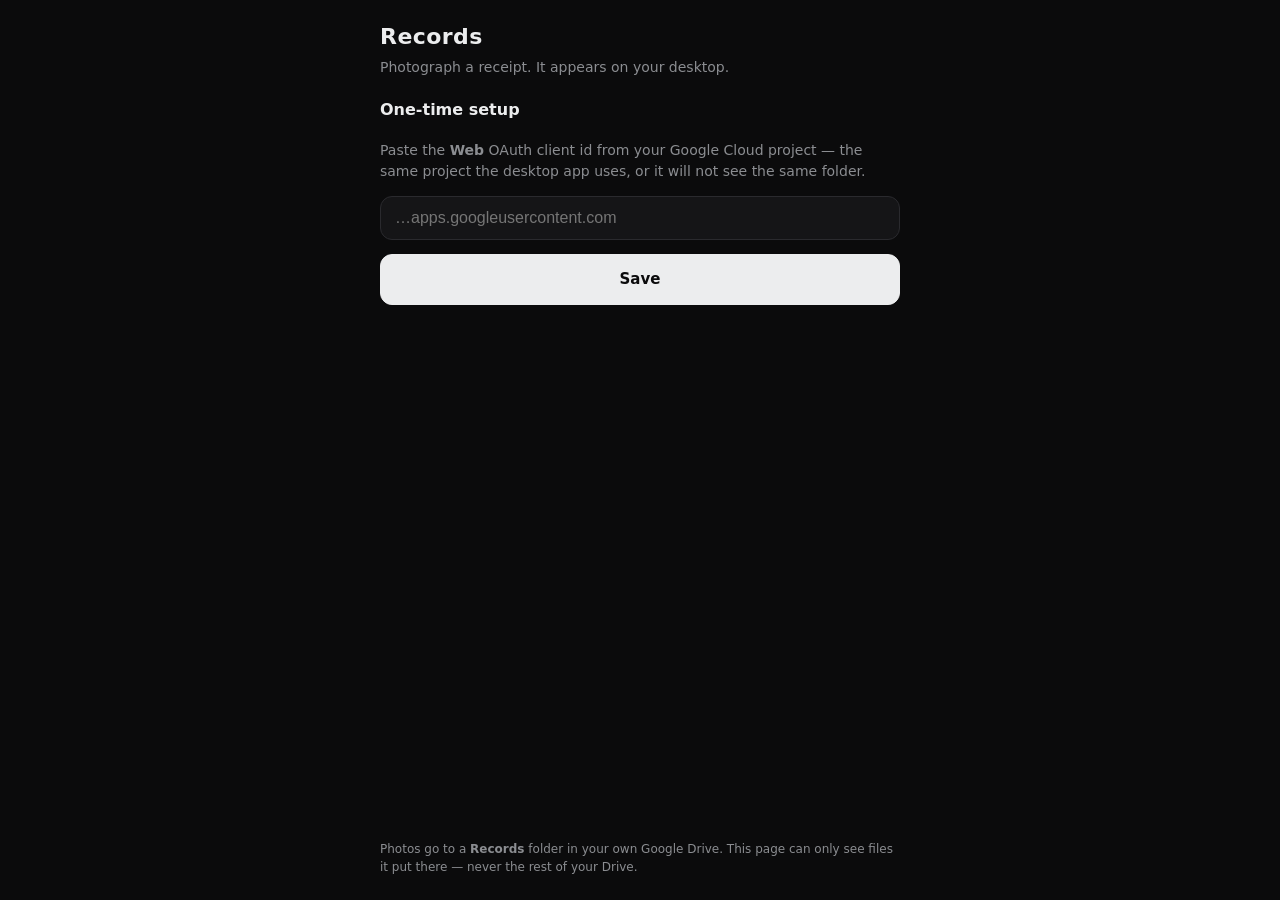
==== index.html @ 222dc4e7 "Records capture page and privacy policy The phone half of KlipStash Records: photograph a receipt, i" ====
<!doctype html>
<html lang="en">
  <head>
    <meta charset="utf-8" />
    <!-- viewport-fit=cover plus the safe-area insets in the stylesheet
         keep the shutter button clear of the iPhone home indicator. -->
    <meta name="viewport" content="width=device-width, initial-scale=1, viewport-fit=cover" />
    <meta name="theme-color" content="#0b0b0c" />
    <title>Records</title>
    <link rel="manifest" href="./manifest.webmanifest" />
    <link rel="stylesheet" href="./style.css" />
  </head>
  <body>
    <header>
      <h1>Records</h1>
      <p class="sub">Photograph a receipt. It appears on your desktop.</p>
    </header>

    <section id="setup">
      <h2>One-time setup</h2>
      <p class="hint">
        Paste the <strong>Web</strong> OAuth client id from your Google Cloud project — the same
        project the desktop app uses, or it will not see the same folder.
      </p>
      <input
        id="clientId"
        type="text"
        inputmode="url"
        autocomplete="off"
        autocapitalize="off"
        spellcheck="false"
        placeholder="…apps.googleusercontent.com"
      />
      <button id="saveClient" class="primary">Save</button>
    </section>

    <section id="capture" hidden>
      <button id="signIn" class="primary" hidden>Sign in to Google</button>

      <!-- Two inputs, deliberately. Android 14+ Chrome drops the camera
           option from a file input that sets `accept`, and "take one"
           versus "send ones I already have" are different intentions
           that should not share a button anyway. -->
      <label class="shutter" for="shoot">
        <span class="shutter-ring"></span>
        <span>Take a photo</span>
      </label>
      <input id="shoot" type="file" accept="image/*" capture="environment" hidden />

      <label class="secondary" for="pick">Choose from library</label>
      <input id="pick" type="file" accept="image/*" multiple hidden />

      <p id="status" class="status">Ready</p>
      <button id="retry" hidden>Retry failed</button>
      <ul id="list"></ul>
    </section>

    <footer>
      <p>
        Photos go to a <strong>Records</strong> folder in your own Google Drive. This page can only
        see files it put there — never the rest of your Drive.
      </p>
    </footer>

    <script type="module" src="./app.js"></script>
  </body>
</html>
---- style.css ----
/* Frosted Minimal, carried over from the desktop app: near-black,
   monochrome, one accent only where a control has to be found by
   thumb. Dark only - this is used in restaurants and car parks, and a
   white screen at night is hostile. */

:root {
  --bg: #0b0b0c;
  --surface: #151517;
  --surface-2: #1c1c1f;
  --border: #2a2a2e;
  --text: #ecedee;
  --text-dim: #8b8d91;
  --ok: #7fb886;
  --bad: #d98080;
  --radius: 12px;
}

* {
  box-sizing: border-box;
}

/* Must out-rank the `display` rules below. The `hidden` attribute is
   styled by the UA stylesheet, which loses to ANY author rule - so
   `section { display: flex }` alone silently un-hides every hidden
   section, and the setup and capture panels both render at once. */
[hidden] {
  display: none !important;
}

html,
body {
  margin: 0;
  background: var(--bg);
  color: var(--text);
  font: 16px/1.5 system-ui, -apple-system, "Segoe UI", sans-serif;
  -webkit-text-size-adjust: 100%;
}

body {
  min-height: 100dvh;
  display: flex;
  flex-direction: column;
  gap: 20px;
  padding: max(20px, env(safe-area-inset-top)) 20px max(24px, env(safe-area-inset-bottom));
  max-width: 560px;
  margin-inline: auto;
}

header h1 {
  margin: 0;
  font-size: 22px;
  font-weight: 600;
  letter-spacing: 0.02em;
}

.sub,
.hint {
  margin: 4px 0 0;
  color: var(--text-dim);
  font-size: 14px;
}

section {
  display: flex;
  flex-direction: column;
  gap: 14px;
  flex: 1;
}

h2 {
  margin: 0;
  font-size: 16px;
  font-weight: 600;
}

input[type="text"] {
  width: 100%;
  /* 16px exactly: anything smaller makes iOS Safari zoom the whole
     page the moment the field is focused, and it never zooms back. */
  font-size: 16px;
  padding: 12px 14px;
  color: var(--text);
  background: var(--surface);
  border: 1px solid var(--border);
  border-radius: var(--radius);
}

input[type="text"]:focus {
  outline: none;
  border-color: var(--text-dim);
}

button,
label.secondary {
  font: inherit;
  font-size: 15px;
  padding: 13px 18px;
  color: var(--text);
  background: var(--surface-2);
  border: 1px solid var(--border);
  border-radius: var(--radius);
  text-align: center;
  cursor: pointer;
  /* Removes the 300ms tap delay and the grey flash on iOS. */
  touch-action: manipulation;
  -webkit-tap-highlight-color: transparent;
}

button.primary {
  background: var(--text);
  color: var(--bg);
  border-color: var(--text);
  font-weight: 600;
}

button:active,
label.secondary:active {
  opacity: 0.7;
}

/* The one control that has to be findable without looking. Big, round,
   centred, and at thumb height rather than at the top of the page. */
.shutter {
  display: flex;
  flex-direction: column;
  align-items: center;
  justify-content: center;
  gap: 14px;
  padding: 36px 20px;
  background: var(--surface);
  border: 1px solid var(--border);
  border-radius: 20px;
  cursor: pointer;
  touch-action: manipulation;
  -webkit-tap-highlight-color: transparent;
}

.shutter:active {
  background: var(--surface-2);
}

.shutter-ring {
  width: 72px;
  height: 72px;
  border-radius: 50%;
  background: var(--text);
  box-shadow: 0 0 0 4px var(--bg), 0 0 0 6px var(--text);
}

.status {
  margin: 0;
  font-size: 14px;
  color: var(--text-dim);
  min-height: 21px;
}

.status.ok {
  color: var(--ok);
}

.status.bad {
  color: var(--bad);
}

ul {
  list-style: none;
  margin: 0;
  padding: 0;
  display: flex;
  flex-direction: column;
  gap: 8px;
}

.shot {
  display: flex;
  align-items: center;
  gap: 10px;
  padding: 10px 12px;
  background: var(--surface);
  border: 1px solid var(--border);
  border-radius: 10px;
  font-size: 13px;
}

.shot-name {
  flex: 1;
  /* min-width:0 is what actually lets a flex child shrink; without it
     a long filename pushes the status label off the row. */
  min-width: 0;
  overflow: hidden;
  text-overflow: ellipsis;
  white-space: nowrap;
  color: var(--text-dim);
}

.shot-state {
  flex: none;
  color: var(--text-dim);
}

.shot.failed .shot-state {
  color: var(--bad);
}

footer p {
  margin: 0;
  font-size: 12px;
  color: var(--text-dim);
}
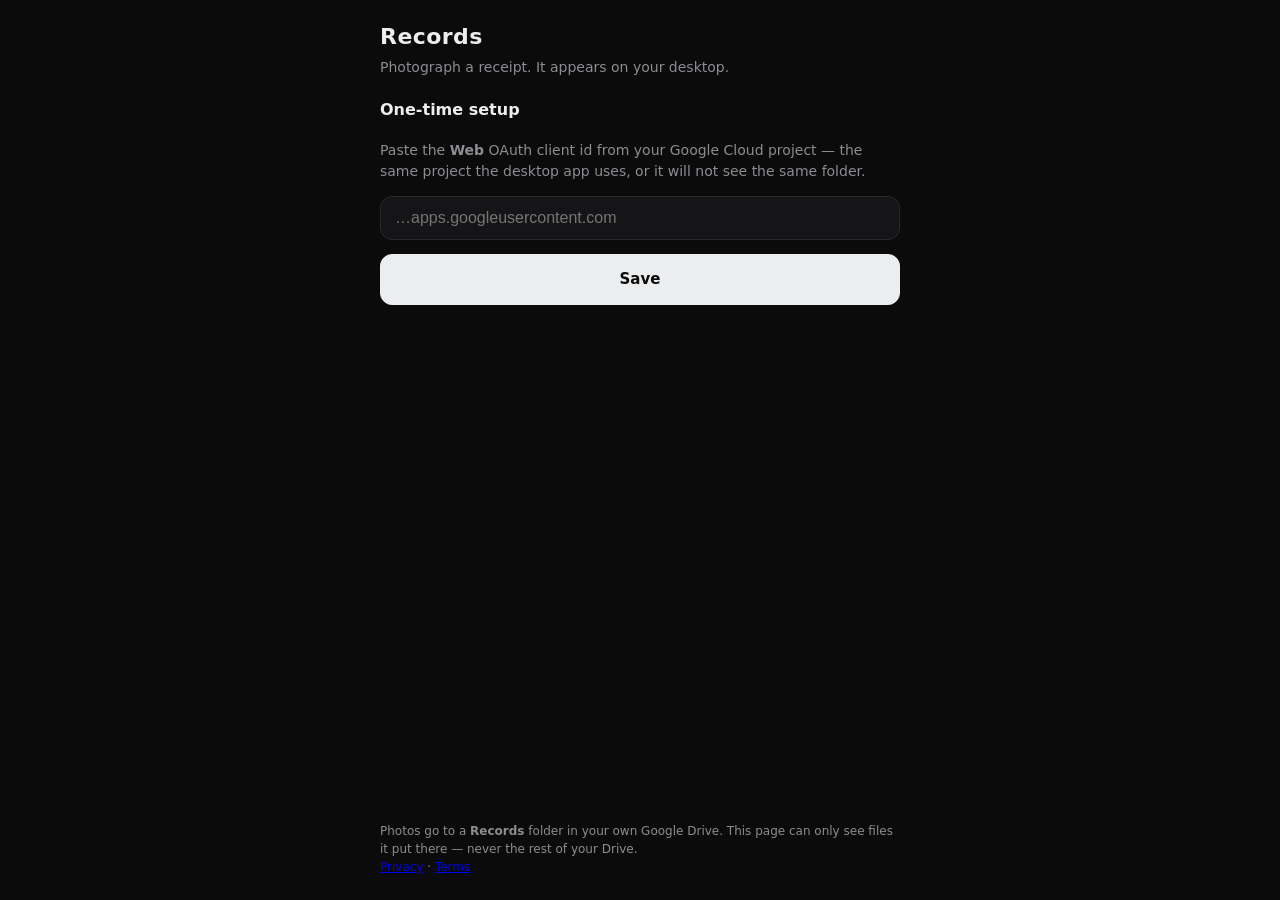
==== commit aa198ee6: "Add terms of service, and link the three pages together Google asks for a terms link alongside the p" ====
--- a/index.html
+++ b/index.html
@@ -60,6 +60,7 @@
         Photos go to a <strong>Records</strong> folder in your own Google Drive. This page can only
         see files it put there — never the rest of your Drive.
       </p>
+      <p><a href="./privacy.html">Privacy</a> · <a href="./terms.html">Terms</a></p>
     </footer>
 
     <script type="module" src="./app.js"></script>
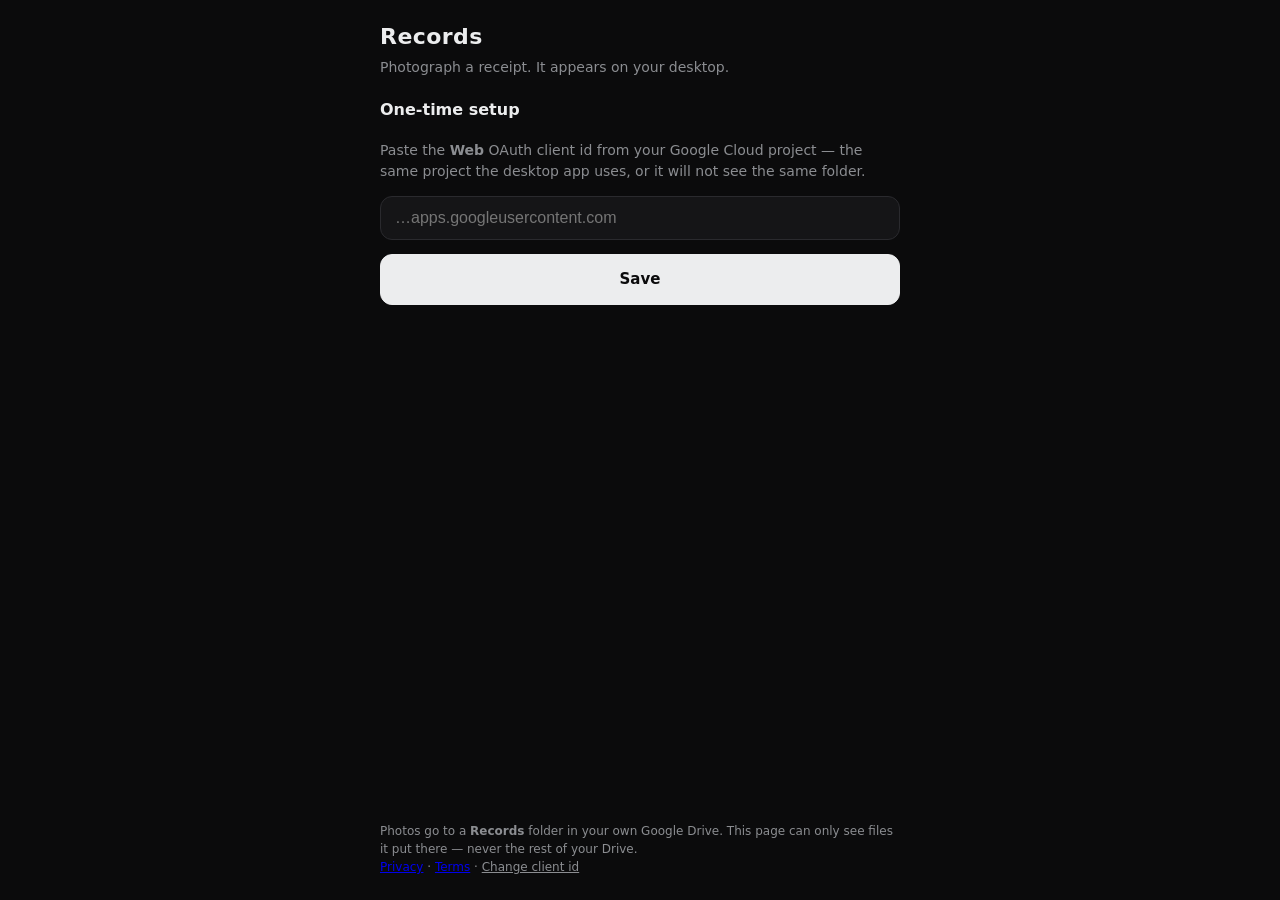
==== commit e40c9917: "Let a wrong client id be corrected The setup panel is hidden the moment any client id is saved, so p" ====
--- a/index.html
+++ b/index.html
@@ -60,7 +60,10 @@
         Photos go to a <strong>Records</strong> folder in your own Google Drive. This page can only
         see files it put there — never the rest of your Drive.
       </p>
-      <p><a href="./privacy.html">Privacy</a> · <a href="./terms.html">Terms</a></p>
+      <p>
+        <a href="./privacy.html">Privacy</a> · <a href="./terms.html">Terms</a> ·
+        <button id="changeClient" class="linklike">Change client id</button>
+      </p>
     </footer>
 
     <script type="module" src="./app.js"></script>
--- a/style.css
+++ b/style.css
@@ -207,3 +207,17 @@
   font-size: 12px;
   color: var(--text-dim);
 }
+
+/* A button that has to read as part of a sentence of links - it sits
+   between Privacy and Terms, and a bordered control there would look
+   like a mistake. */
+.linklike {
+  padding: 0;
+  font: inherit;
+  font-size: 12px;
+  color: var(--text-dim);
+  background: none;
+  border: none;
+  text-decoration: underline;
+  cursor: pointer;
+}
